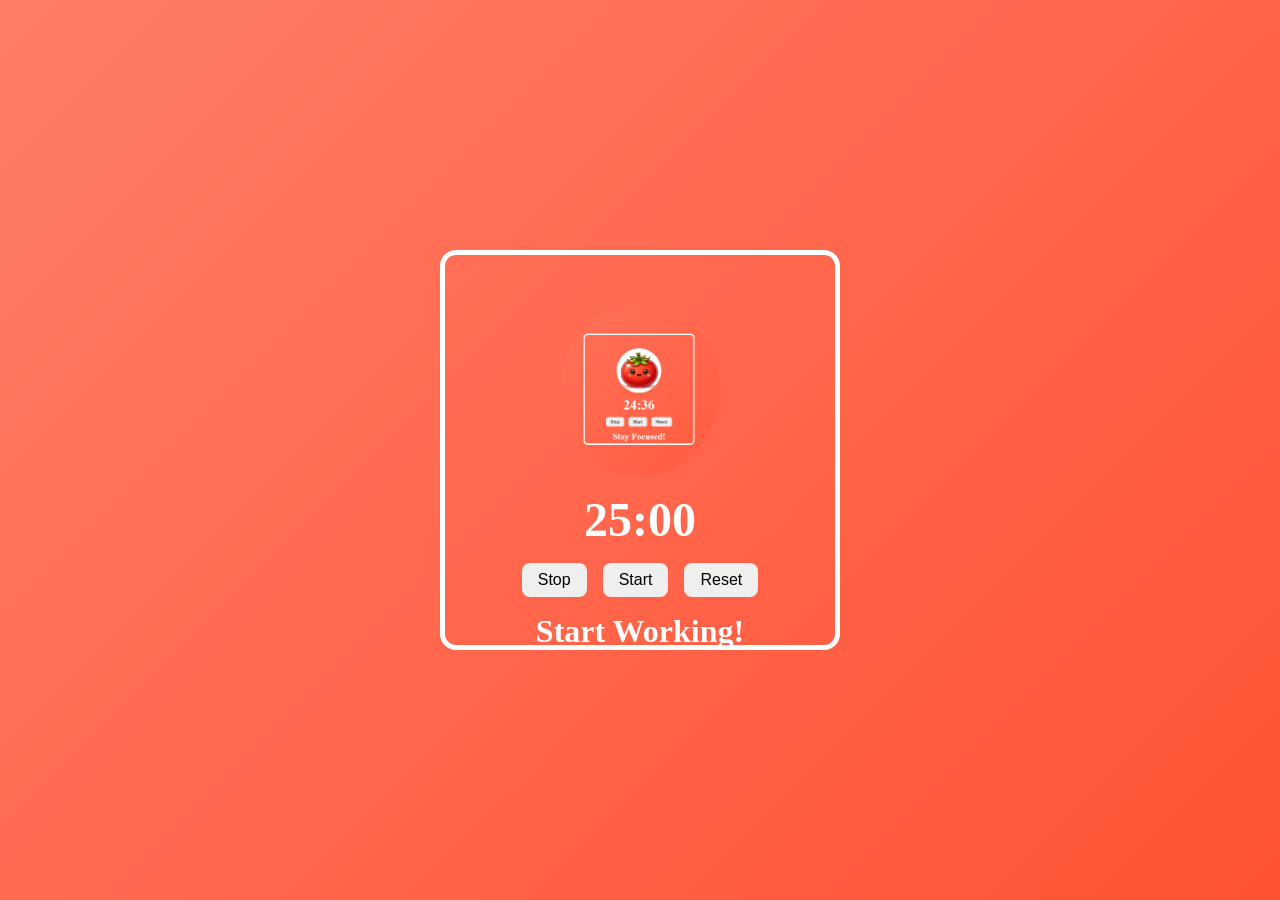
==== index.html @ f4fecda2 "index.html" ====
<!DOCTYPE html>
<html lang="en">
<head>
    <meta charset="UTF-8">
    <meta name="viewport" content="width=device-width, initial-scale=1.0">
    <link rel="stylesheet" href="style.css">
    <title>Pomodoro Timer App</title>
</head>
<body>

    <main>
        <div class="container">
            <div class="picture">
                <img src="app-preview.png" alt="Pomodoro-Timer-Picture">
            </div>
            <div class="screen">25:00</div>
            <div class="buttons">
                <button class="stopButton">Stop</button>
                <button class="startButton">Start</button>
                <button class="resetButton">Reset</button>
            </div>
            <div class="message">Start Working!</div>
        </div>
    </main>

    <script src="app.js"></script>
</body>
</html>
---- style.css ----
* {
    margin: 0;
    padding: 0;
    box-sizing: border-box;
}

body {
    font-variant-numeric: tabular-nums;
    color: white;
}

main {
    display: flex;
    justify-content: center;
    align-items: center;
    min-height: 100dvh;
    background: linear-gradient(135deg, hsl(9, 100%, 70%), hsl(9, 100%, 60%));
}

.container {
    display: flex;
    flex-direction: column;
    height: 25rem;
    width: 25rem;
    padding: 3rem;
    border: 5px solid white;
    border-radius: 1rem;
    gap: 1rem;
}

.picture {
    display: flex;
    justify-content: center;
    align-items: center;
}

.picture img {
    max-width: 10rem;
    border-radius: 50%;
}

.screen {
    display: flex;
    justify-content: center;
    font-size: 3rem;
    font-weight: bold;
}

.buttons {
    display: flex;
    justify-content: center;
    gap: 1rem;
}

.buttons button {
    border: none;
    padding: 0.5rem 1rem;
    font-size: 1rem;
    transition: transform 0.4s ease;
    border-radius: 0.5rem;
    cursor: pointer;
}

.buttons button:hover {
    transform: scale(1.08);
    background-color: rgba(255, 255, 255, 0.4);
    color: white;
}

.buttons button:active {
    transform: scale(0.98);
    background-color: white;
    color: black;
}

.message {
    display: flex;
    justify-content: center;
    font-size: 2rem;
    font-weight: bold;
}

@media (max-width: 480px) {

    .container {
        height: 90%;
    }

    .buttons {
        flex-direction: column;
    }

    .message {
        text-align: center;
    }

    main {
        display: flex;
        justify-content: center;
        align-items: center;
    }
}
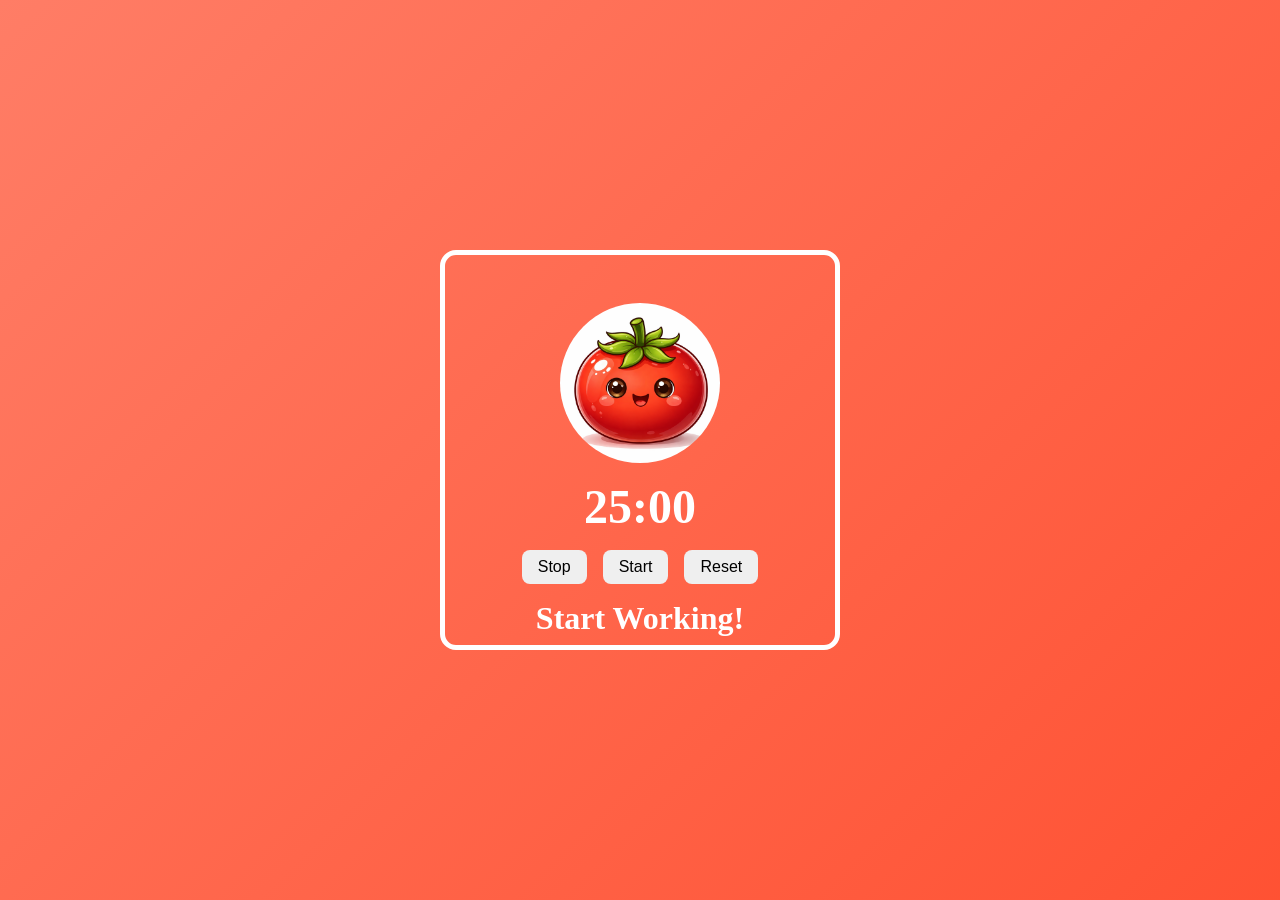
==== commit cae4416e: "index.html" ====
--- a/index.html
+++ b/index.html
@@ -11,7 +11,7 @@
     <main>
         <div class="container">
             <div class="picture">
-                <img src="app-preview.png" alt="Pomodoro-Timer-Picture">
+                <img src="tomato.png" alt="Pomodoro-Timer-Picture">
             </div>
             <div class="screen">25:00</div>
             <div class="buttons">
